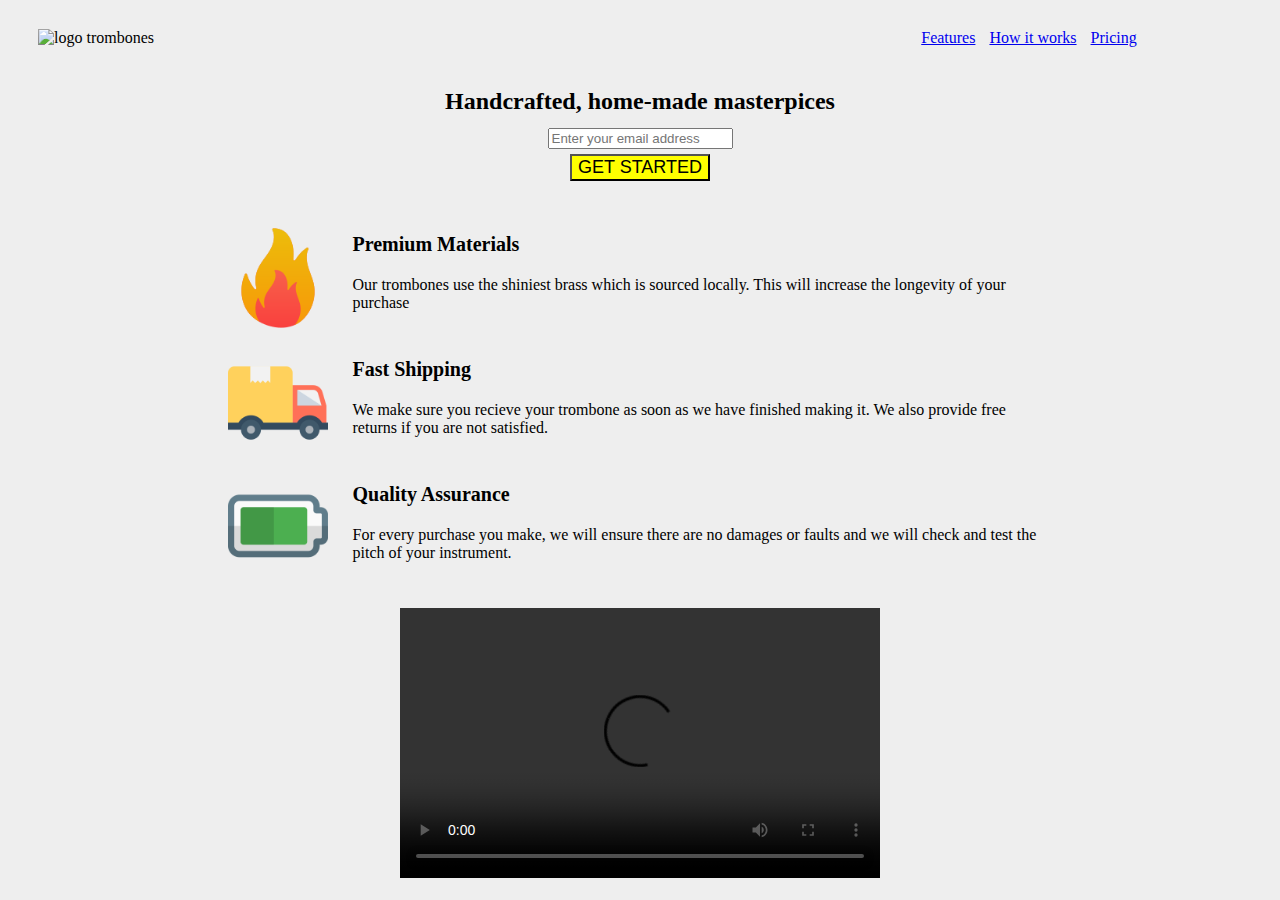
==== Landing page/index.html @ c4c364c6 "Subida principal" ====
<!DOCTYPE html>
<html lang="en">

<head>
  <meta charset="UTF-8">
  <meta http-equiv="X-UA-Compatible" content="IE=edge">
  <meta name="viewport" content="width=device-width, initial-scale=1.0">
  <link rel="stylesheet" href="style.css">
  <title>Document</title>
</head>

<body>
  <header class="header" id="header">
    <div class="logo">
      <img src="/recursos/logo.png" alt="logo trombones" height="30px" width="300px" id="header-img">
    </div>

    <div class="nav-element">
      <nav id="nav-bar">
        <a href="#features" class="nav-link">
          Features</a>
        <a href="#video" class="nav-link">
          How it works</a>
        <a href="#footer" class="nav-link">
          Pricing</a>
      </nav>
    </div>
  </header>
  <div class="title">
    <h2>Handcrafted, home-made masterpices</h2>
  </div>

  <form action="" id="form">
    <div class="email">
      <input type="email" name="email" id="email" placeholder="Enter your email address"
        pattern="/^[a-zA-Z0-9.!#$%&'*+/=?^_`{|}~-]+@[a-zA-Z0-9-]+(?:\.[a-zA-Z0-9-]+)*$/" required />
    </div>

    <div class="subButt">
      <input type="submit" value="GET STARTED" class="submit" id="submit">
    </div>
  </form>

  <div class="grid-template">
    <section id="features">
      <article class="img1"><img src="./recursos/fuego.png" alt="fueguito" width="100px" height="100px"></article>
      <article class="text1">
        <p class="text-head"><strong> Premium Materials</strong></p>
        <p class="text-bod">Our trombones use the shiniest brass which is sourced locally. This will increase the
          longevity of your purchase</p>
      </article>
      <article class="img2"><img src="./recursos/camion-de-reparto.png" alt="camionsito" width="100px" height="100px">
      </article>
      <article class="text2">
        <p class="text-head"><strong>Fast Shipping</strong></p>
        <p class="text-bod">We make sure you recieve your trombone as soon as we have finished making it. We also
          provide free returns if you are not satisfied.</p>
      </article>
      <article class="img3"><img src="./recursos/cargador-de-telefono-inteligente.png" alt="bateriaita" width="100px"
          height="100px"></article>
      <article class="text3">
        <p class="text-head"><strong>Quality Assurance</strong></p>
        <p class="text-bod">For every purchase you make, we will ensure there are no damages or faults and we will check
          and test the pitch of your instrument.</p>
      </article>
      </article>
    </section>
  </div>

  <div class="video-container">
    <video id="video" src="http://www.example.com/waterfall-video.mp4" width="480" height="270" type="video/mp4" preload
      controls></video>
  </div>
</body>

</html>
---- Landing page/style.css ----
body{
    width: auto;
    height: auto;
    background-color: rgb(238 238 238);
}

header{
   /* background-color: rgba(27, 63, 82, 0.759); */
    height: 60px;
    width: auto;
    display: flex;
    align-items: center;
    margin: auto;
}
.title{
    /*background-color: brown;*/
    height: 60px;
    width: auto;
    display: flex;
    justify-content: center;

}

.logo{
    margin: 30px;
    width: 10%;
    left: 0px;
}

.nav-element{
    /*background-color: aqua;*/
    width: 40%;
    position: absolute;
    right: 0px;
    text-align: center;
}

.nav-link{
    /*background-color: bisque;*/
    width: 40%;
    padding-left: 10px;
    text-align: center;
    right: 0px;
}

form{
    width: auto;
    height: 100px;
    /*background-color: aqua;*/
}

.email, .subButt{
    display: flex;
    justify-content: center;
    align-items: center;
    padding-bottom: 5px;
}

.submit{
    font-size: large;
    background:yellow
}

.grid-template{
    display: flex;
    justify-content: center;
    justify-items: center;
}

section{
    display: grid;
    grid-template-columns: 100px 700px;
    grid-template-rows: repeat(3, 100px);
    grid-column-gap: 25px;
    grid-row-gap: 25px;
    grid-template-areas: "imag1 sectext1"
                         "imag2 sectext2"
                         "imag3 sectext3";
}

.img1{
    grid-area: imag1;
    /*background-color: aqua;*/

}

.text1{
    grid-area: sectext1;
    /*background-color: aqua;*/
}

.img2{
    grid-area: imag2;
    /*background-color: aqua;*/
}

.text2{
    grid-area: sectext2;
    /*background-color: aqua;*/
}

.img3{
    grid-area: imag3;
    /*background-color: aqua;*/
}

.text3{
    grid-area: sectext3;
    /*background-color: aqua;*/
}

.text-head{
    font-size: 20px;
    margin-top: 5px;
   
}

.text-bod{
    margin-top: 0px;
    
}

.video-container{
    margin: 30px auto auto auto;
    width: 480px;
    height: 270px;
    background-color: brown;
    
}
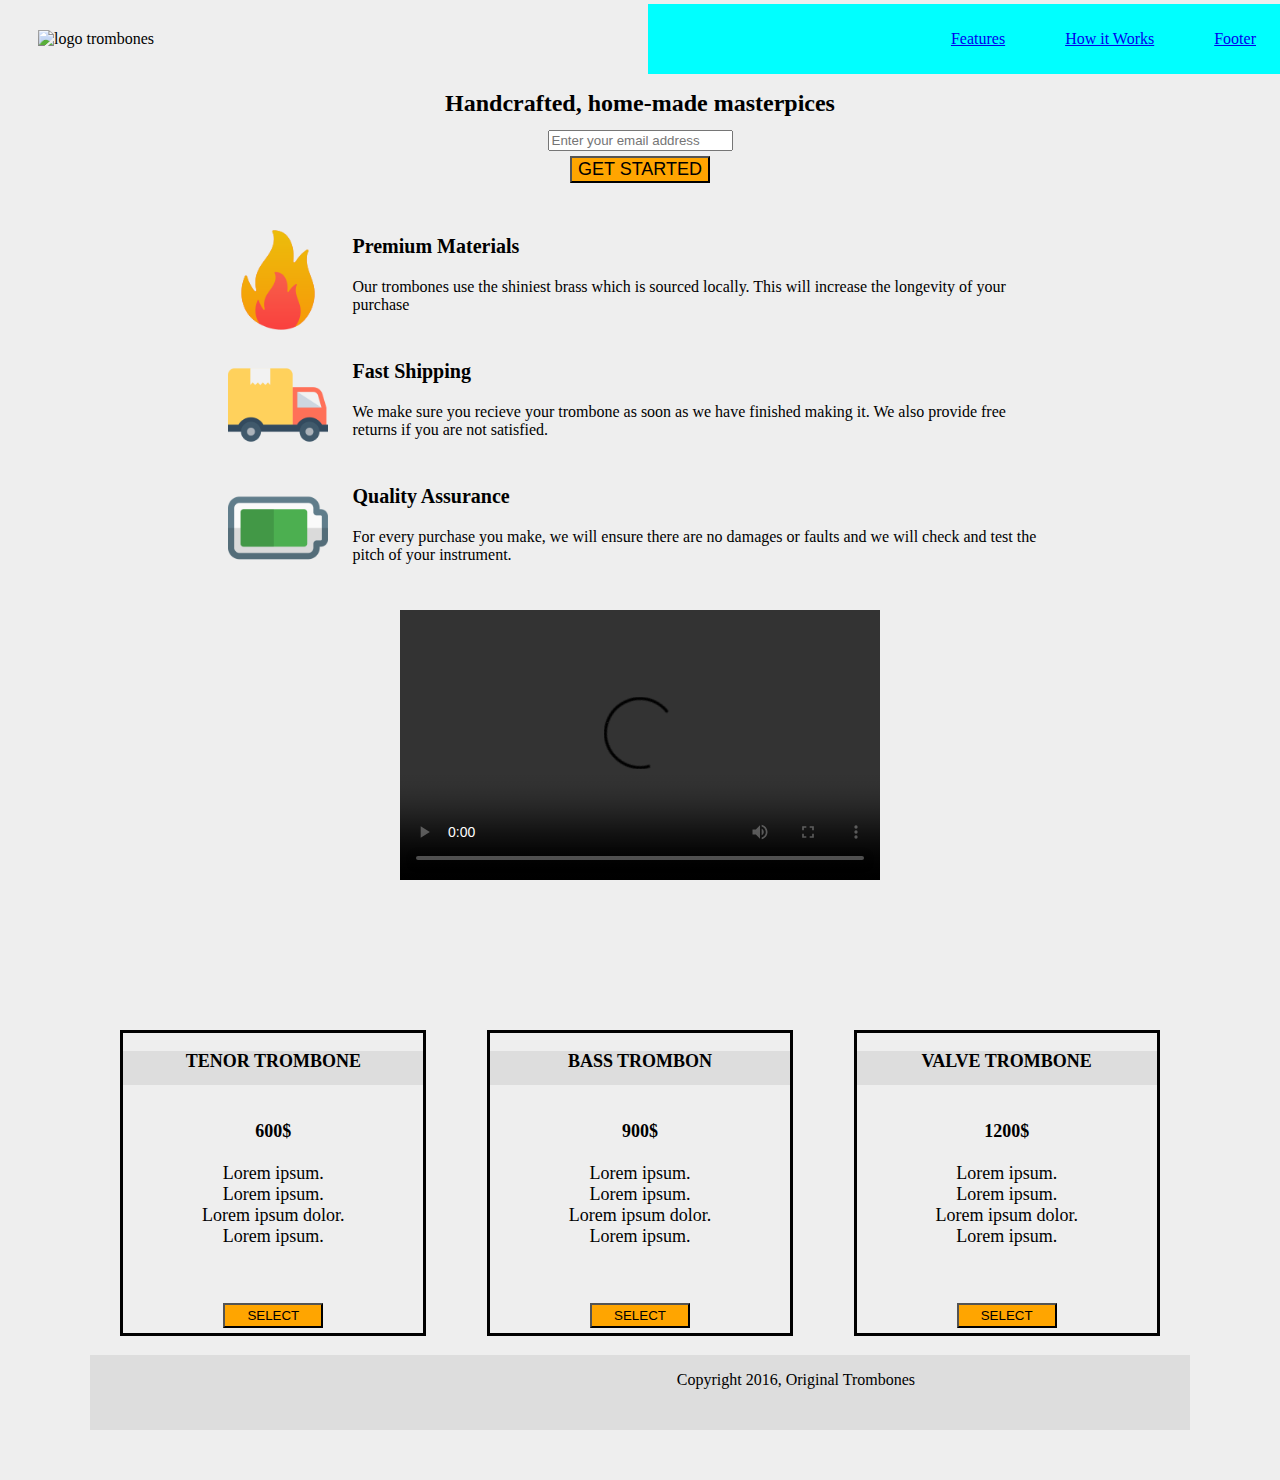
==== commit ed8aff35: "actualizado landing page" ====
--- a/Landing page/index.html
+++ b/Landing page/index.html
@@ -10,27 +10,26 @@
 </head>
 
 <body>
-  <header class="header" id="header">
+  <header class="header" id="header"> 
     <div class="logo">
       <img src="/recursos/logo.png" alt="logo trombones" height="30px" width="300px" id="header-img">
     </div>
-
-    <div class="nav-element">
-      <nav id="nav-bar">
-        <a href="#features" class="nav-link">
-          Features</a>
-        <a href="#video" class="nav-link">
-          How it works</a>
-        <a href="#footer" class="nav-link">
-          Pricing</a>
+    <div class="container">
+      <nav class="navbar">
+        <a href="/" class="nav-branding"></a>
+        <ul class="nav-menu">
+          <li class="nav-link"> <a href="#features">Features</a> </li>
+          <li class="nav-link"> <a href="#trombones">How it Works</a> </li>
+          <li class="nav-link"> <a href="#footer">Footer</a> </li>
+        </ul>
       </nav>
     </div>
   </header>
+
   <div class="title">
     <h2>Handcrafted, home-made masterpices</h2>
   </div>
-
-  <form action="" id="form">
+  <form action="https://www.freecodecamp.com/email-submit" id="form">
     <div class="email">
       <input type="email" name="email" id="email" placeholder="Enter your email address"
         pattern="/^[a-zA-Z0-9.!#$%&'*+/=?^_`{|}~-]+@[a-zA-Z0-9-]+(?:\.[a-zA-Z0-9-]+)*$/" required />
@@ -60,17 +59,75 @@
           height="100px"></article>
       <article class="text3">
         <p class="text-head"><strong>Quality Assurance</strong></p>
-        <p class="text-bod">For every purchase you make, we will ensure there are no damages or faults and we will check
+        <p class="text-bod">For every purchase you make, we will ensure there are no damages or faults and we will
+          check
           and test the pitch of your instrument.</p>
       </article>
       </article>
     </section>
   </div>
 
+
   <div class="video-container">
     <video id="video" src="http://www.example.com/waterfall-video.mp4" width="480" height="270" type="video/mp4" preload
       controls></video>
   </div>
+
+  <section id="trombones" class="prices-container">
+    <div class="prices-container">
+      <div class="box a">
+        <p class="item1"> <strong>TENOR TROMBONE</strong> </p>
+        <p class="item2"><strong>600$</strong> <br> <br>
+          Lorem ipsum. <br>
+          Lorem ipsum. <br>
+          Lorem ipsum dolor. <br>
+          Lorem ipsum.</p>
+        <form class="item3" action="" id="buttSelect">
+          <div class="select">
+            <input type="button" value="SELECT" name="selectBut" id="selectBut" class="selectBut">
+          </div>
+        </form>
+      </div>
+
+
+      <div class="box b">
+        <p class="item1"> <strong>BASS TROMBON</strong></p>
+        <p class="item2"><strong>900$</strong> <br> <br>
+          Lorem ipsum. <br>
+          Lorem ipsum. <br>
+          Lorem ipsum dolor. <br>
+          Lorem ipsum.</p>
+        <form class="item3" action="" id="buttSelect">
+          <div class="select">
+            <input type="button" value="SELECT" name="selectBut" id="selectBut" class="selectBut">
+          </div>
+        </form>
+      </div>
+
+
+
+      <div class="box c">
+        <p class="item1"> <strong>VALVE TROMBONE</strong> </p>
+        <p class="item2"><strong>1200$</strong> <br> <br>
+          Lorem ipsum. <br>
+          Lorem ipsum. <br>
+          Lorem ipsum dolor. <br>
+          Lorem ipsum.</p>
+        <form class="item3" action="" id="buttSelect">
+          <div class="select">
+            <input type="button" value="SELECT" name="selectBut" id="selectBut" class="selectBut">
+          </div>
+        </form>
+      </div>
+    </div>
+  </section>
+
+  <section id="footer" class="footer">
+    <div class="foot"></div>
+        <p>Copyright 2016, Original Trombones</p>
+    </div>
+  </section>
+
 </body>
 
 </html>--- a/Landing page/style.css
+++ b/Landing page/style.css
@@ -1,46 +1,70 @@
 body{
     width: auto;
     height: auto;
-    background-color: rgb(238 238 238);
+    background-color: #EEEEEE;
+    position: relative;
 }
 
 header{
-   /* background-color: rgba(27, 63, 82, 0.759); */
+    position: fixed;
+    top: 0;
+    width: 100%;
+    display: grid;
+    grid-template-columns: 50% 50%;
+    background-color: #EEEEEE;
+}
+
+li{
+    list-style: none;
+}
+
+.container{
+    width: 100%;
+    right: 0px;
+    margin: auto;
+}
+
+.logo{
+    margin: 30px;
+    width: 40%;
+    left: 0px;
+}
+
+.navbar{
+    width: 90%;
+    margin: auto;
+    min-height: 70px;
+    display: flex;
+    justify-content: space-between;
+    align-items: center;
+}
+
+.nav-menu{
+    display: flex;
+    justify-content: space-between;
+    align-items: center;
+    gap: 60px;
+}
+
+.nav-branding{
+    font-size: 2rem;
+}
+
+
+
+@media(max-width:1280px){
+    .container{
+        width: 100%;
+        background-color: aqua;
+    }
+}
+
+.title{
     height: 60px;
     width: auto;
-    display: flex;
-    align-items: center;
-    margin: auto;
-}
-.title{
-    /*background-color: brown;*/
-    height: 60px;
-    width: auto;
+    margin-top: 70px;
     display: flex;
     justify-content: center;
-
-}
-
-.logo{
-    margin: 30px;
-    width: 10%;
-    left: 0px;
-}
-
-.nav-element{
-    /*background-color: aqua;*/
-    width: 40%;
-    position: absolute;
-    right: 0px;
-    text-align: center;
-}
-
-.nav-link{
-    /*background-color: bisque;*/
-    width: 40%;
-    padding-left: 10px;
-    text-align: center;
-    right: 0px;
 }
 
 form{
@@ -58,7 +82,7 @@
 
 .submit{
     font-size: large;
-    background:yellow
+    background:#FFA500;
 }
 
 .grid-template{
@@ -124,7 +148,76 @@
     margin: 30px auto auto auto;
     width: 480px;
     height: 270px;
-    background-color: brown;
-    
-}
-
+}
+
+
+
+.prices-container{
+    display: grid;
+    grid-auto-flow: column;
+    height: auto;
+    width: 1100px;
+    margin: 75px auto auto auto;
+    grid-column-gap: 0px;
+}
+
+.box{
+    display: grid;
+    width: 300px;
+    height: 300px;
+    margin: 0 auto;   
+    border: 3px solid #000000; 
+    grid-template-columns: 300px;
+    grid-template-rows: 70px 200px 40px; 
+    grid-template-areas: "head-box"
+                         "text-box"
+                         "butt-box" ;
+    row-gap: 0px;
+}
+
+.item1{
+    grid-area: head-box;
+    background-color: #DDDDDD;
+    text-align: center;
+    font-size: large;
+}
+
+.item2{
+    grid-area: text-box;
+    text-align: center;
+    font-size: large;
+
+}
+
+.select{
+    grid-area: butt-box;
+    text-align: center;
+}
+
+.selectBut{
+    background-color: #FFA500;
+    width: 100px;
+    height: 25px;
+}
+
+.footer{
+    height: 75px;
+    width: 1100px;
+    background-color: #DDDDDD;
+    margin: 50px auto;
+}
+
+.footer{
+    text-align: right;
+}
+
+
+
+
+
+
+
+
+
+
+
